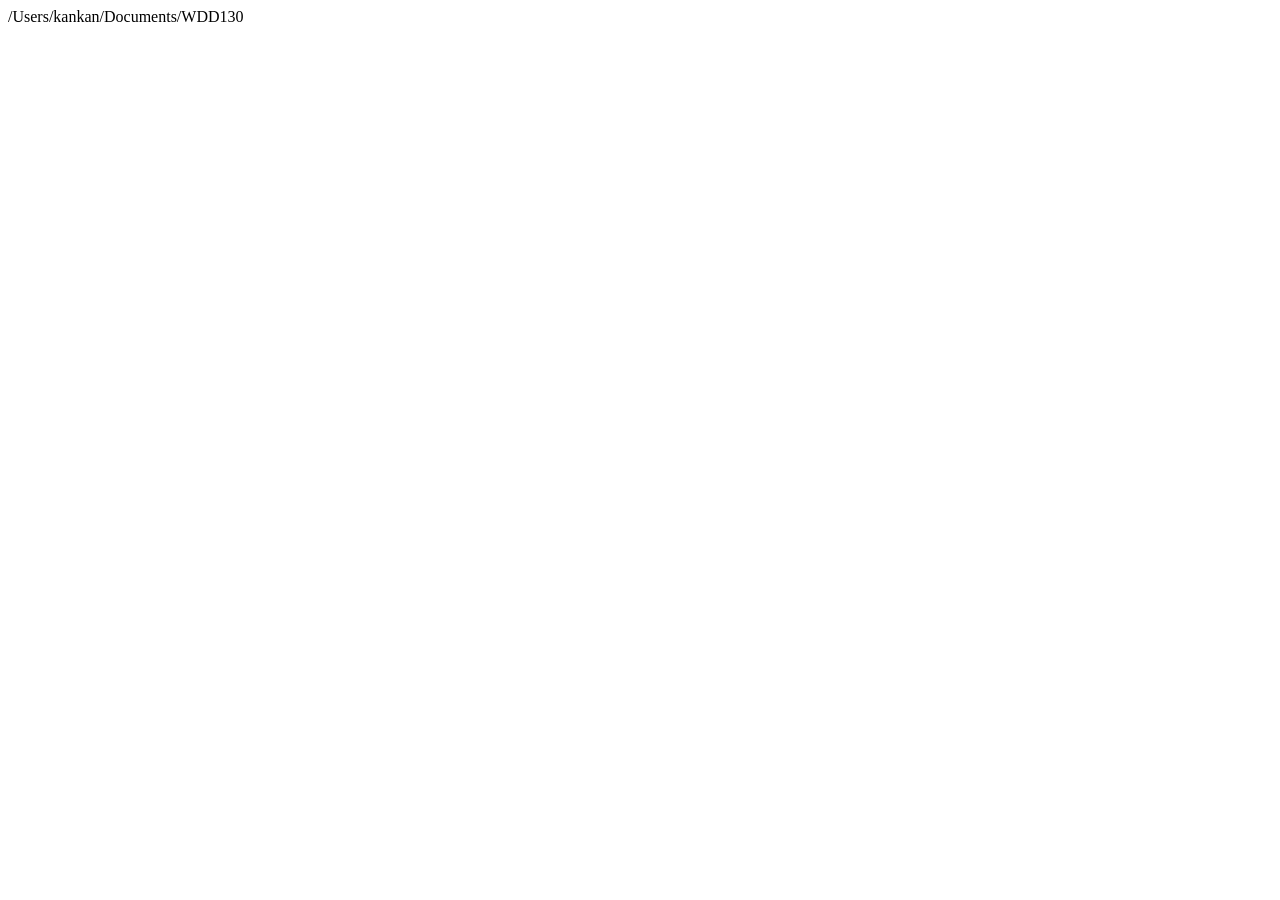
==== client_report.html @ c59ead59 "Initial commit" ====
<!DOCTYPE html>
<html lang="en">
<head>
    <meta charset="UTF-8">
    <meta name="viewport" content="width=device-width, initial-scale=1.0">
    <title>Document</title>
</head>
<body>
    
</body>
</html>/Users/kankan/Documents/WDD130
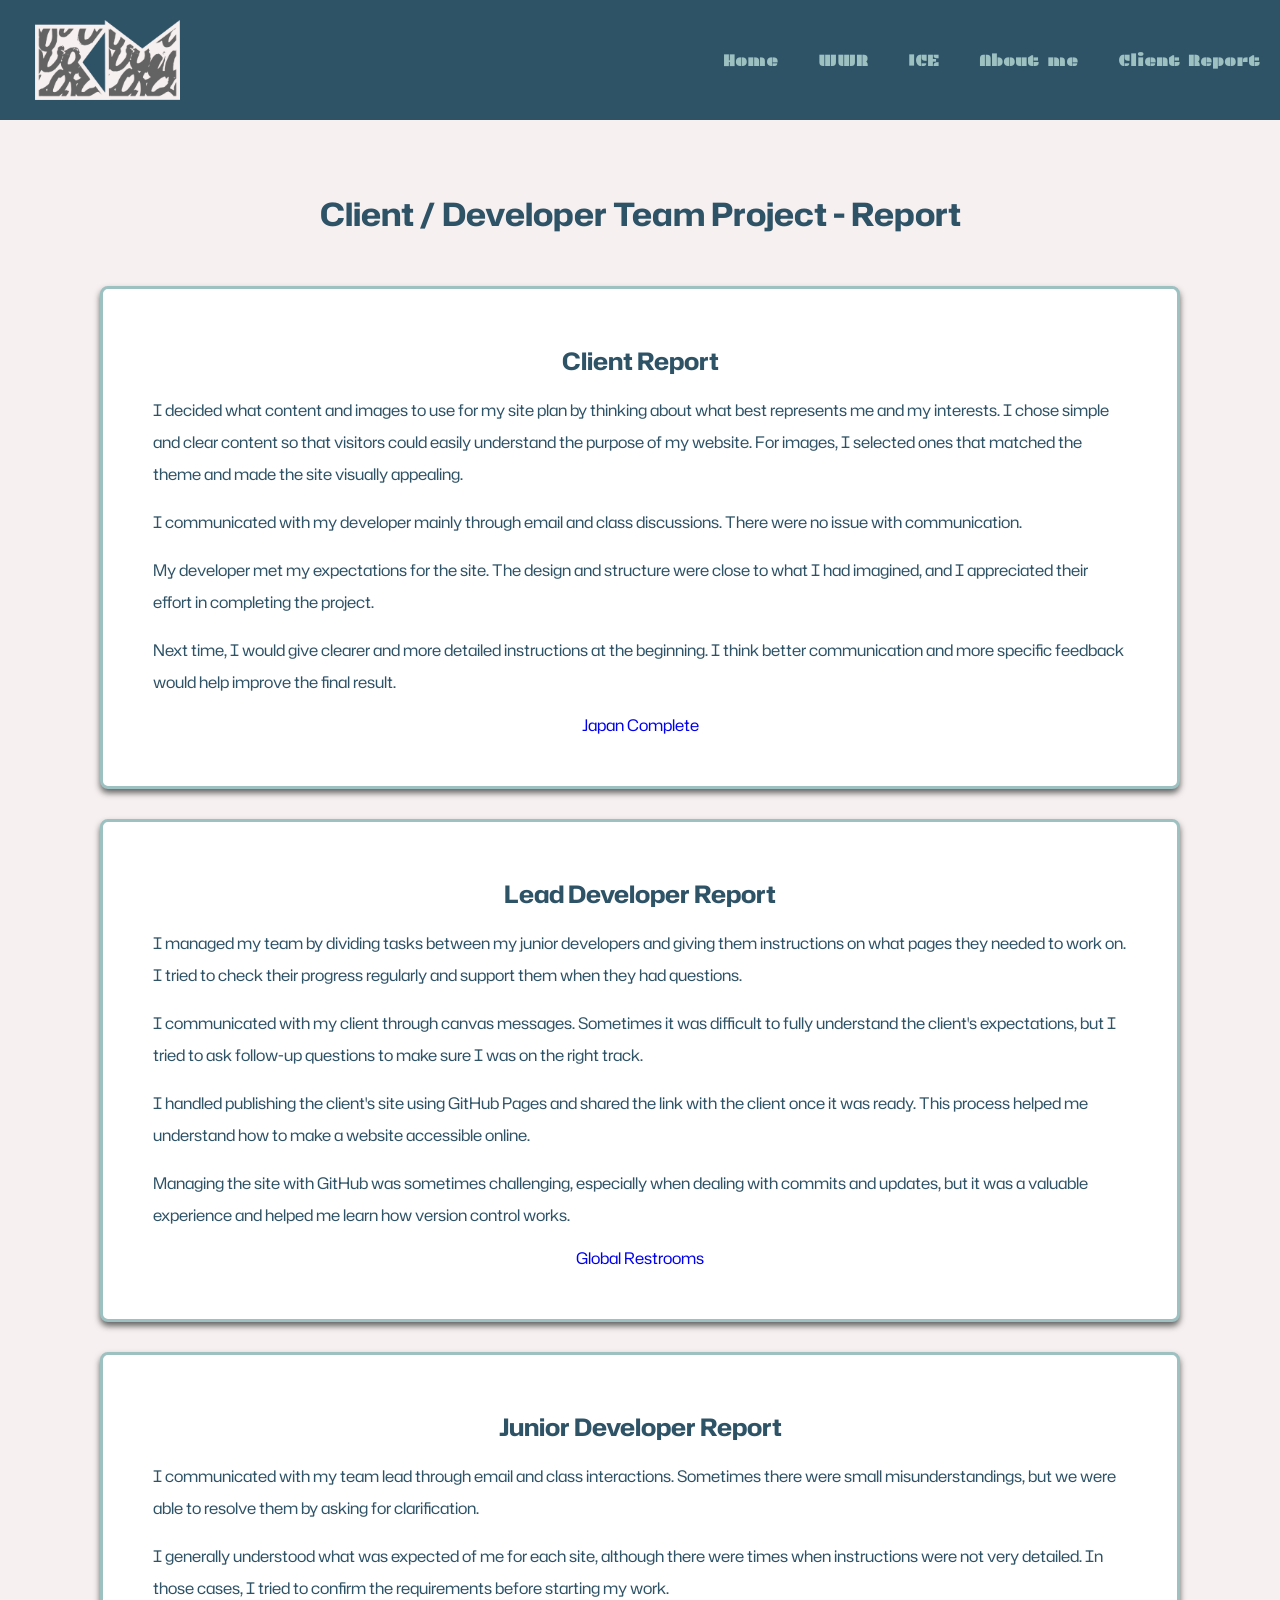
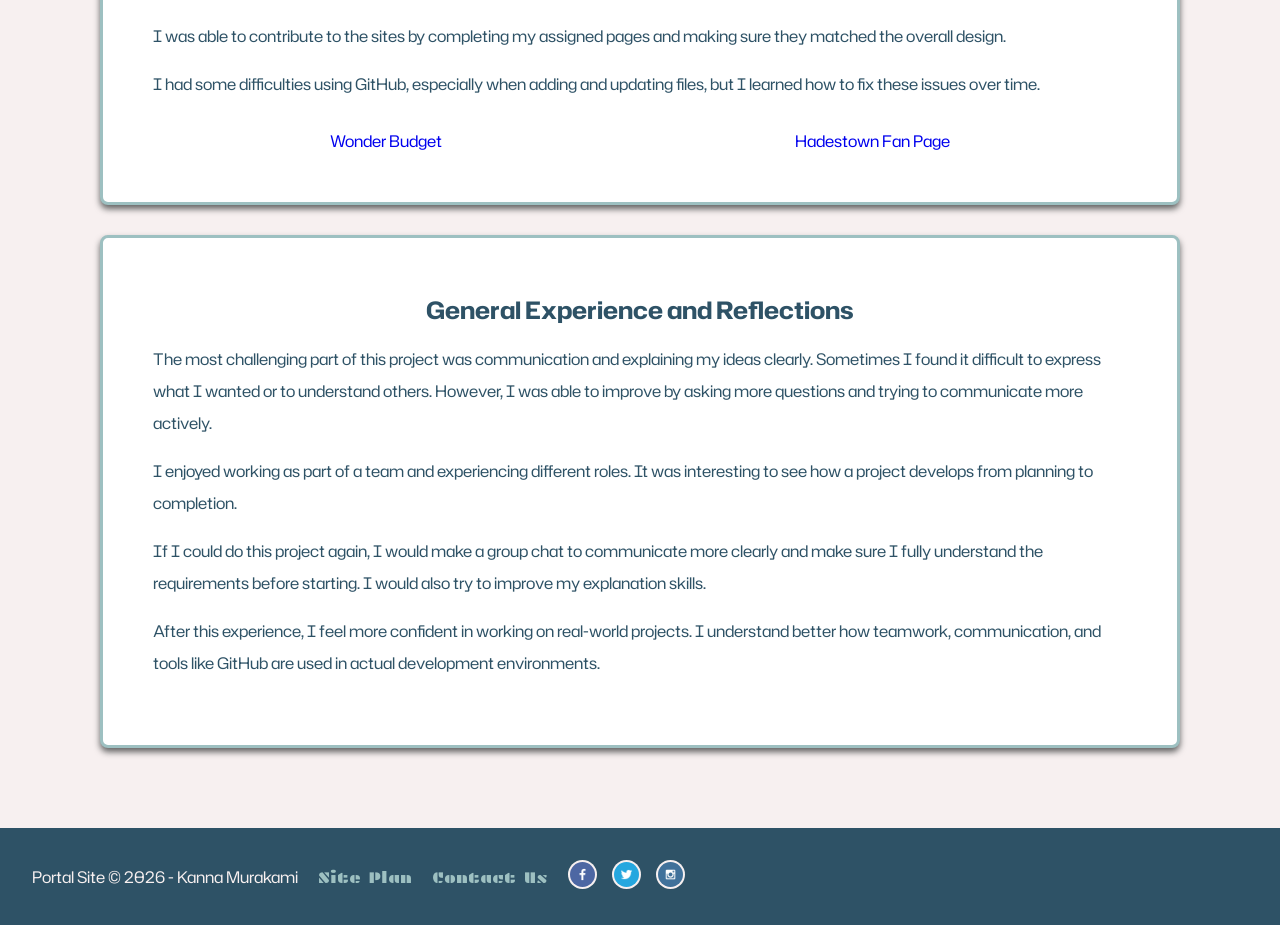
==== commit ce60bf8c: "z" ====
--- a/client_report.html
+++ b/client_report.html
@@ -3,9 +3,83 @@
 <head>
     <meta charset="UTF-8">
     <meta name="viewport" content="width=device-width, initial-scale=1.0">
-    <title>Document</title>
+    <title>Client / Developer Team Project - Report</title>
+    <link rel="stylesheet" href="styles/style.css">
 </head>
 <body>
-    
+    <header>
+        
+         <a id="logo_link" href="index.html">
+            <img src="images/logo2.png" alt="Logo" class="logo"> 
+        </a>
+
+        <nav>
+            <ul>
+                <li><a href="index.html">Home</a></li>
+                <li><a href="../wwr/index.html">WWR</a></li>
+                <li><a href="ice.html">ICE</a></li>
+                <li><a href="aboutme.html">About me</a></li>
+                <li><a href="client_report.html">Client Report</a></li>
+            </ul>
+        </nav>
+    </header>
+
+    <div id="report">
+        <h1>Client / Developer Team Project - Report</h1>
+        <section class="report-card">
+            <h2>Client Report</h2>
+            <p>I decided what content and images to use for my site plan by thinking about what best represents me and my interests. I chose simple and clear content so that visitors could easily understand the purpose of my website. For images, I selected ones that matched the theme and made the site visually appealing.</p>
+            <p>I communicated with my developer mainly through email and class discussions. There were no issue with communication.</p>
+            <p>My developer met my expectations for the site. The design and structure were close to what I had imagined, and I appreciated their effort in completing the project.</p>
+            <p>Next time, I would give clearer and more detailed instructions at the beginning. I think better communication and more specific feedback would help improve the final result.</p>
+            <a href="https://mojozach.github.io/wdd130-murakami/">Japan Complete</a>
+        </section>
+
+        <section class="report-card">
+            <h2>Lead Developer Report</h2>
+            <p>I managed my team by dividing tasks between my junior developers and giving them instructions on what pages they needed to work on. I tried to check their progress regularly and support them when they had questions.</p>
+            <p>I communicated with my client through canvas messages. Sometimes it was difficult to fully understand the client's expectations, but I tried to ask follow-up questions to make sure I was on the right track.</p>
+            <p>I handled publishing the client's site using GitHub Pages and shared the link with the client once it was ready. This process helped me understand how to make a website accessible online.</p>
+            <p>Managing the site with GitHub was sometimes challenging, especially when dealing with commits and updates, but it was a valuable experience and helped me learn how version control works.</p>
+            <a href="https://kanna219.github.io/wdd130-hunter/">Global Restrooms</a>
+        </section>
+
+        <section class="report-card">
+            <h2>Junior Developer Report</h2>
+            <p>I communicated with my team lead through email and class interactions. Sometimes there were small misunderstandings, but we were able to resolve them by asking for clarification.</p>
+            <p>I generally understood what was expected of me for each site, although there were times when instructions were not very detailed. In those cases, I tried to confirm the requirements before starting my work.</p>
+            <p>I was able to contribute to the sites by completing my assigned pages and making sure they matched the overall design.</p>
+            <p>I had some difficulties using GitHub, especially when adding and updating files, but I learned how to fix these issues over time.</p>
+            <div class="link">
+                <a href="https://fishmansturgie26.github.io/wdd130-bassett/">Wonder Budget</a>
+                <a href="https://tsparkinson842.github.io/wdd130-john/">Hadestown Fan Page</a>
+            </div>
+        </section>
+
+        <section class="report-card">
+            <h2>General Experience and Reflections</h2>
+            <p>The most challenging part of this project was communication and explaining my ideas clearly. Sometimes I found it difficult to express what I wanted or to understand others. However, I was able to improve by asking more questions and trying to communicate more actively.</p>
+            <p>I enjoyed working as part of a team and experiencing different roles. It was interesting to see how a project develops from planning to completion.</p>
+            <p>If I could do this project again, I would make a group chat to communicate more clearly and make sure I fully understand the requirements before starting. I would also try to improve my explanation skills.</p>
+            <p>After this experience, I feel more confident in working on real-world projects. I understand better how teamwork, communication, and tools like GitHub are used in actual development environments.</p>
+        </section>
+    </div>
+
+    <footer>
+        <p>Portal Site &copy; 2026 - Kanna Murakami</p>
+        <p><a href="site-plan.html">Site Plan</a></p> 
+        <p><a href="contact.html">Contact Us</a></p>
+        <div class="social">
+            <a href="https://facebook.com" target="_blank">
+                <img src="images/facebook.png" alt="fb icon">
+            </a>
+            <a href="https://twitter.com" target="_blank">
+                <img src="images/twitter.png" alt="twitter icon">
+            </a>
+            <a href="https://instagram.com" target="_blank">
+                <img src="images/instagram.png" alt="instagram icon">
+            </a>
+        </div>
+    </footer>
 </body>
-</html>/Users/kankan/Documents/WDD130+</html>
--- a/styles/style.css
+++ b/styles/style.css
@@ -0,0 +1,207 @@
+
+@import url('https://fonts.googleapis.com/css2?family=Plaster&family=League+Spartan:wght@700&family=Tektur:wght@400..900&family=Inter:wght@400;700&family=Roboto:wght@400;700&family=Open+Sans:wght@400;700&family=Hubot+Sans:wght@400..900&family=Coda:wght@400;800&family=Lexend+Deca:wght@400;700&display=swap');
+
+body {
+    background-color: #F7F0F0;
+    color: #2E5266;;
+    font-family: 'Hubot Sans', 'Coda', 'Lexend Deca';
+    margin: 0;
+    padding: 0;
+}
+
+header {
+    background-color: #2E5266;
+    display: flex;
+    justify-content: space-between;
+    align-items: center;
+    padding: 20px 20px; 
+    height: 80px;
+    position: relative; 
+    z-index: 10;
+}
+
+header img.logo {
+    height: 100%; 
+    max-height: 200px; 
+    width: auto;
+    display: block;
+    margin-left: 15px;
+}
+
+#logo_link {
+    display: flex;
+    align-items: center;
+    height: 100%; 
+}
+
+nav ul {
+    list-style: none;
+    margin: 0;
+    padding: 0;
+    display: flex;   
+    gap: 40px;        
+}
+
+nav li {
+    display: inline;
+    text-decoration: none; 
+}
+
+nav a {
+    text-decoration: none; 
+    font-family: 'Plaster', 'League Spartan', 'Tektur';
+    font-weight: bold; 
+    font-size: 1rem; 
+    color: #9dc0c1; 
+}
+
+nav a:hover {
+    color: #f6c2ab;
+}
+
+
+#hero-image {
+    display: block;
+    width: 100%;
+    margin-bottom: 50px;
+}
+
+#hero-grid {
+    gap: 20px;
+    max-width: 1000px;
+    display: flex;
+    margin: 70px auto;
+    padding: 0 20px;
+}
+
+section {
+    background: white;
+    border: 3px solid #9dc0c1;
+    border-radius: 8px;
+    padding: 15px;
+    padding-bottom: 60px;
+    text-align: center;
+    box-shadow: 0 4px 6px #636363;
+    transition: transform 0.3s;
+}
+
+section a{
+    text-decoration: none;
+}
+
+section:hover {
+    transform: translateY(-5px);
+}
+
+section img {
+    width: 100%;
+    height: 100%;
+    object-fit: cover;
+    border: 3px solid #9dc0c1;
+    border-radius: 8px;
+}
+
+h2 {
+    color: #2E5266;
+    font-family: 'Hubot Sans', 'Coda', 'Lexend Deca';
+    margin: 5px;
+}
+
+
+footer {
+    background-color: #2E5266;
+    color: #F7F0F0;
+    padding: 2rem;
+    
+    display: flex;
+    justify-content: flex-start;
+    align-items: center;
+    gap: 20px;
+}
+
+.social {
+    display: flex;
+    justify-self: start;
+    gap: 15px;
+}
+
+.social img {
+    width: 25px;
+    height: auto;
+}
+
+.social a img {
+    background-color: #F7F0F0;
+    border-radius: 50%;
+    padding: 2px;
+}
+
+footer p {
+    margin: 0;
+    font-family: 'Hubot Sans', 'Coda', 'Lexend Deca';
+}
+
+footer a {
+    font-family: 'Plaster', 'League Spartan', 'Tektur';
+    color: #9dc0c1;
+    text-decoration: none;
+    transition: color 0.3s;
+}
+
+footer a:hover {
+    color: #f6c2ab;
+}
+
+.social img:hover {
+    transform: scale(1.1);
+}
+
+.ice-project{
+    width: 40%;
+    margin: 20px auto;  
+}
+ .ice-page {
+    display: flex;
+    flex-wrap: wrap;
+    padding: 50px;
+ }
+
+ .ice-project a {
+    text-decoration: none;
+ }
+
+#report {
+    padding: 50px;
+ }
+
+.report-card {
+    margin: 30px 50px;
+    padding: 50px;
+}
+
+.report-card p {
+    text-align: left;
+    line-height: 2rem;
+}
+
+h1 {
+    text-align: center;
+    margin-bottom: 50px;
+}
+
+.link {
+    display: flex;
+    justify-content: space-around;
+    margin-top: 30px;
+}
+
+@media screen and (max-width: 800px){
+    #hero-grid {
+        flex-direction: column;
+        margin: 50px;
+        gap: 50px;
+    }
+    nav ul {
+        gap: 20px;
+    }
+};
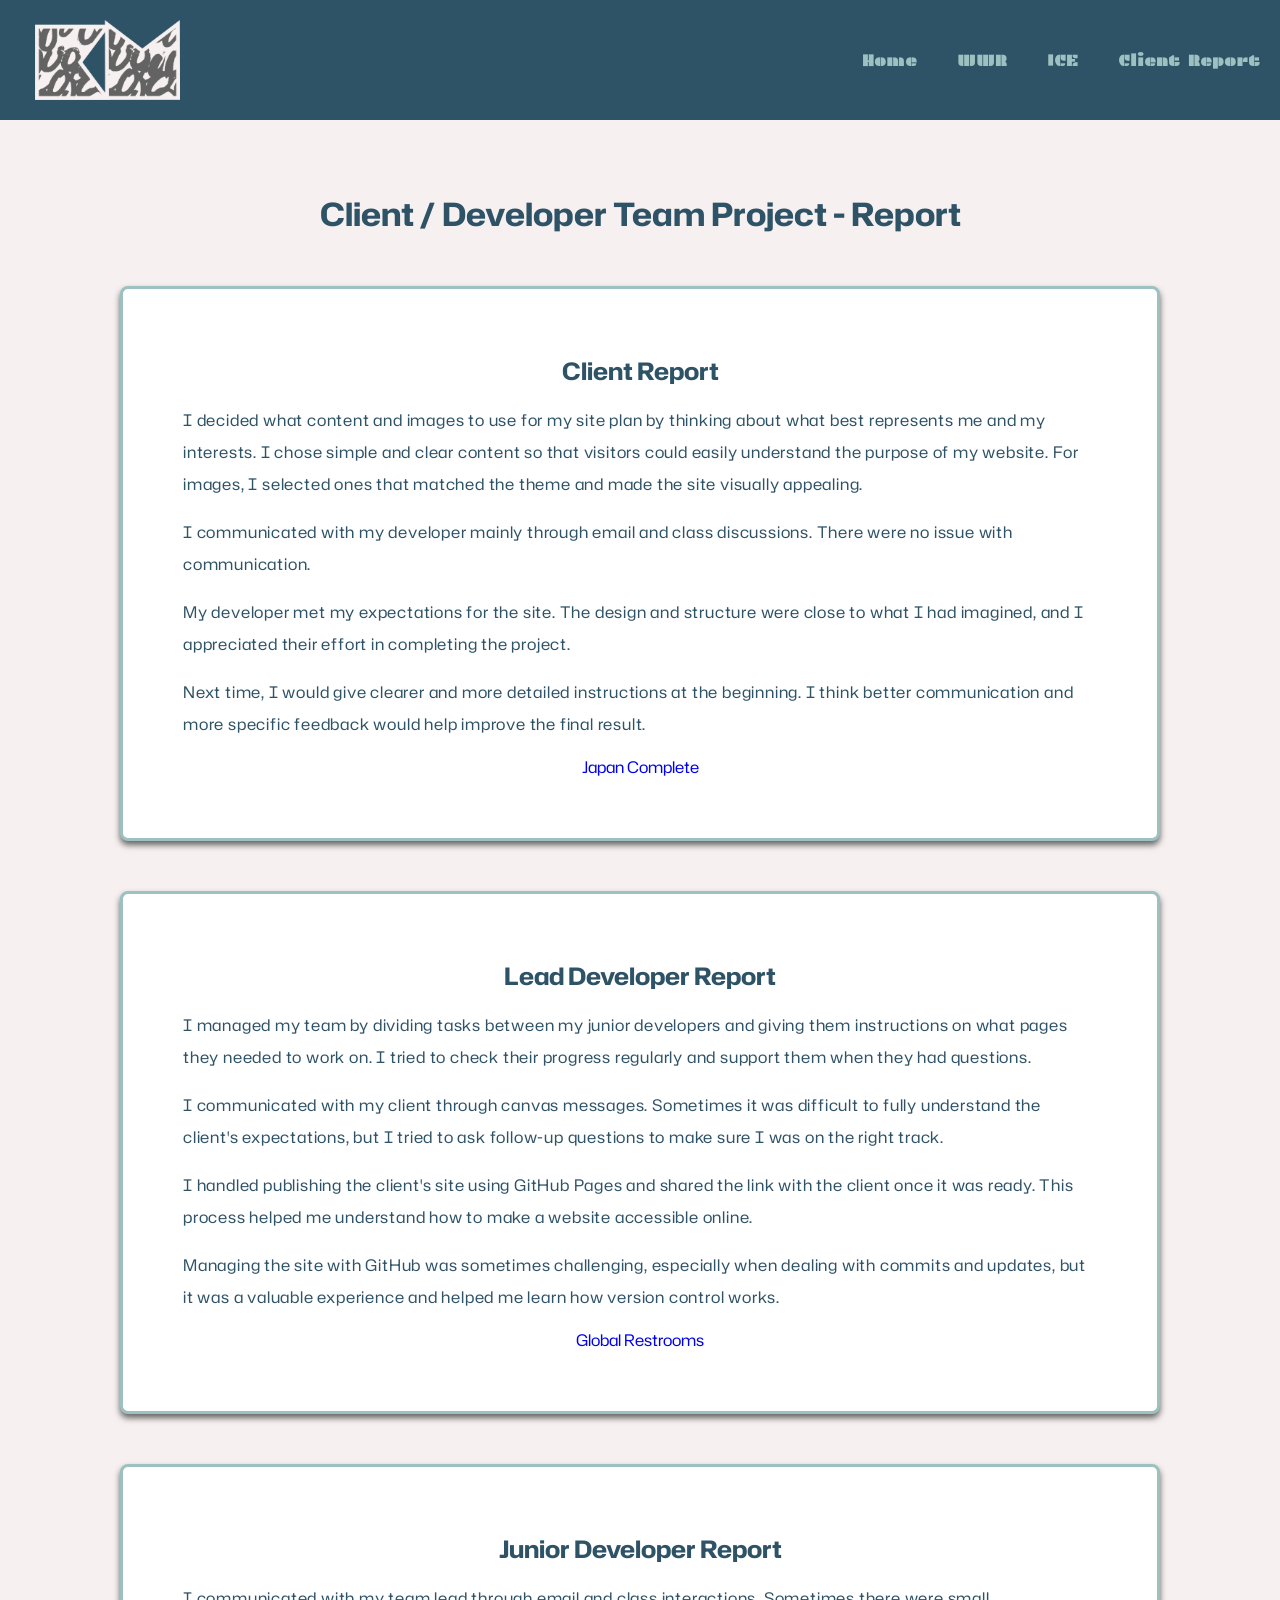
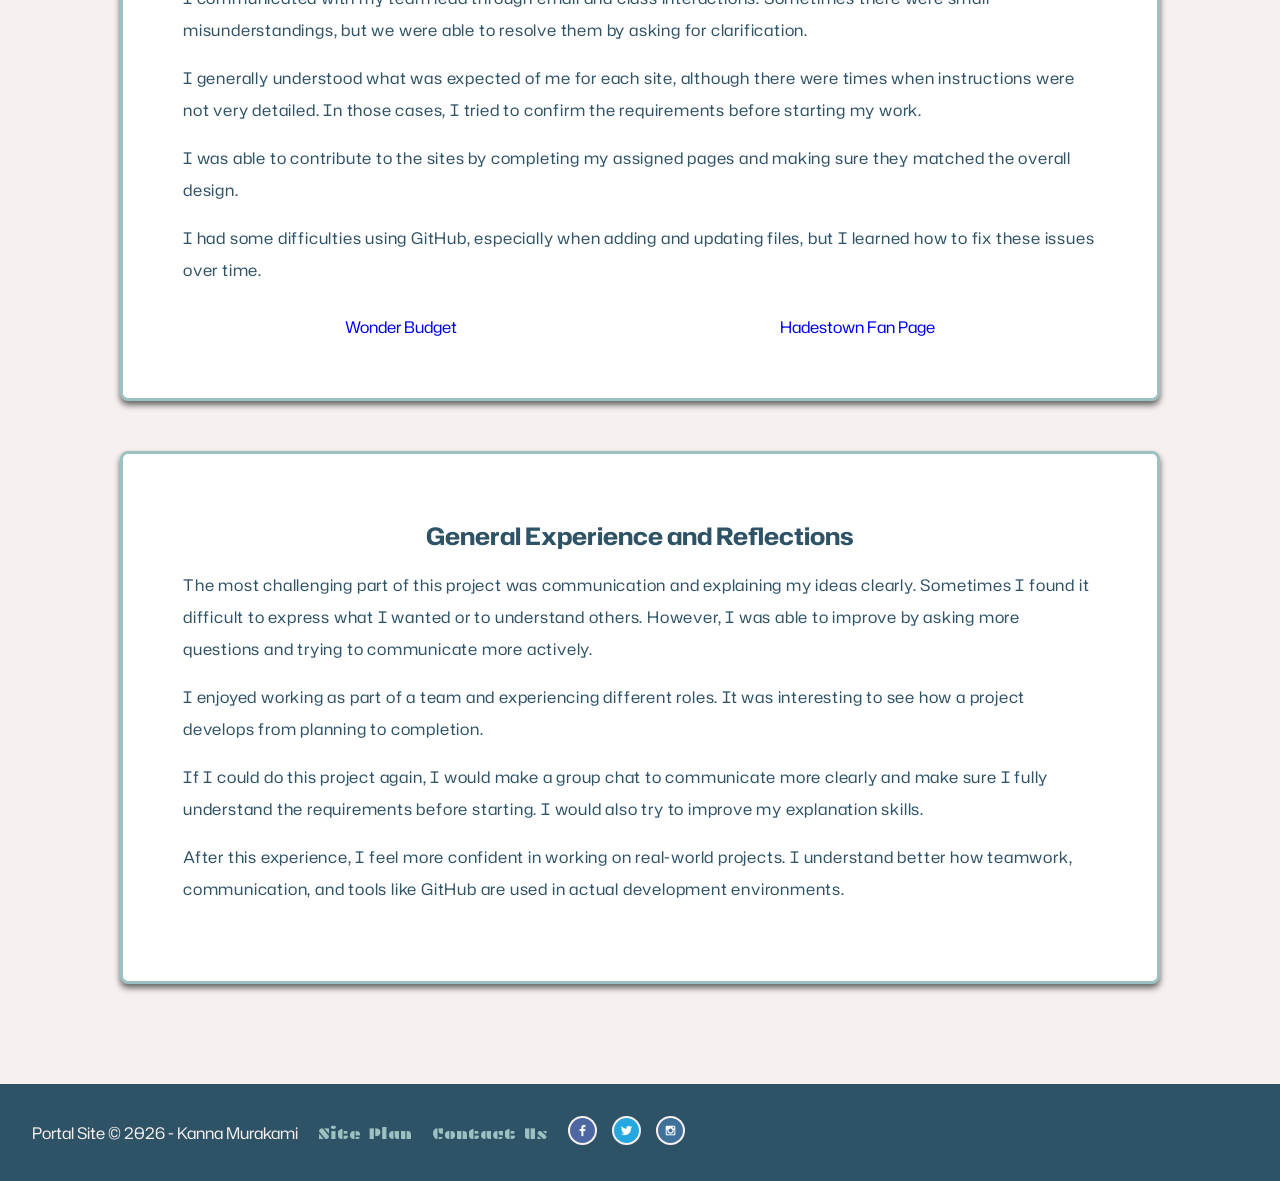
==== commit 09b825e7: "a" ====
--- a/client_report.html
+++ b/client_report.html
@@ -18,7 +18,6 @@
                 <li><a href="index.html">Home</a></li>
                 <li><a href="../wwr/index.html">WWR</a></li>
                 <li><a href="ice.html">ICE</a></li>
-                <li><a href="aboutme.html">About me</a></li>
                 <li><a href="client_report.html">Client Report</a></li>
             </ul>
         </nav>
--- a/styles/style.css
+++ b/styles/style.css
@@ -158,7 +158,14 @@
 
 .ice-project{
     width: 40%;
-    margin: 20px auto;  
+    margin: 20px auto; 
+    padding: 50px; 
+}
+
+.ice-project p{
+    text-align: left;
+    line-height: 2rem;
+    letter-spacing: 0.05rem;
 }
  .ice-page {
     display: flex;
@@ -175,13 +182,14 @@
  }
 
 .report-card {
-    margin: 30px 50px;
-    padding: 50px;
+    margin: 50px 70px;
+    padding: 60px;
 }
 
 .report-card p {
     text-align: left;
     line-height: 2rem;
+    letter-spacing: 0.05rem;
 }
 
 h1 {
@@ -195,13 +203,5 @@
     margin-top: 30px;
 }
 
-@media screen and (max-width: 800px){
-    #hero-grid {
-        flex-direction: column;
-        margin: 50px;
-        gap: 50px;
-    }
-    nav ul {
-        gap: 20px;
-    }
-};+
+    
